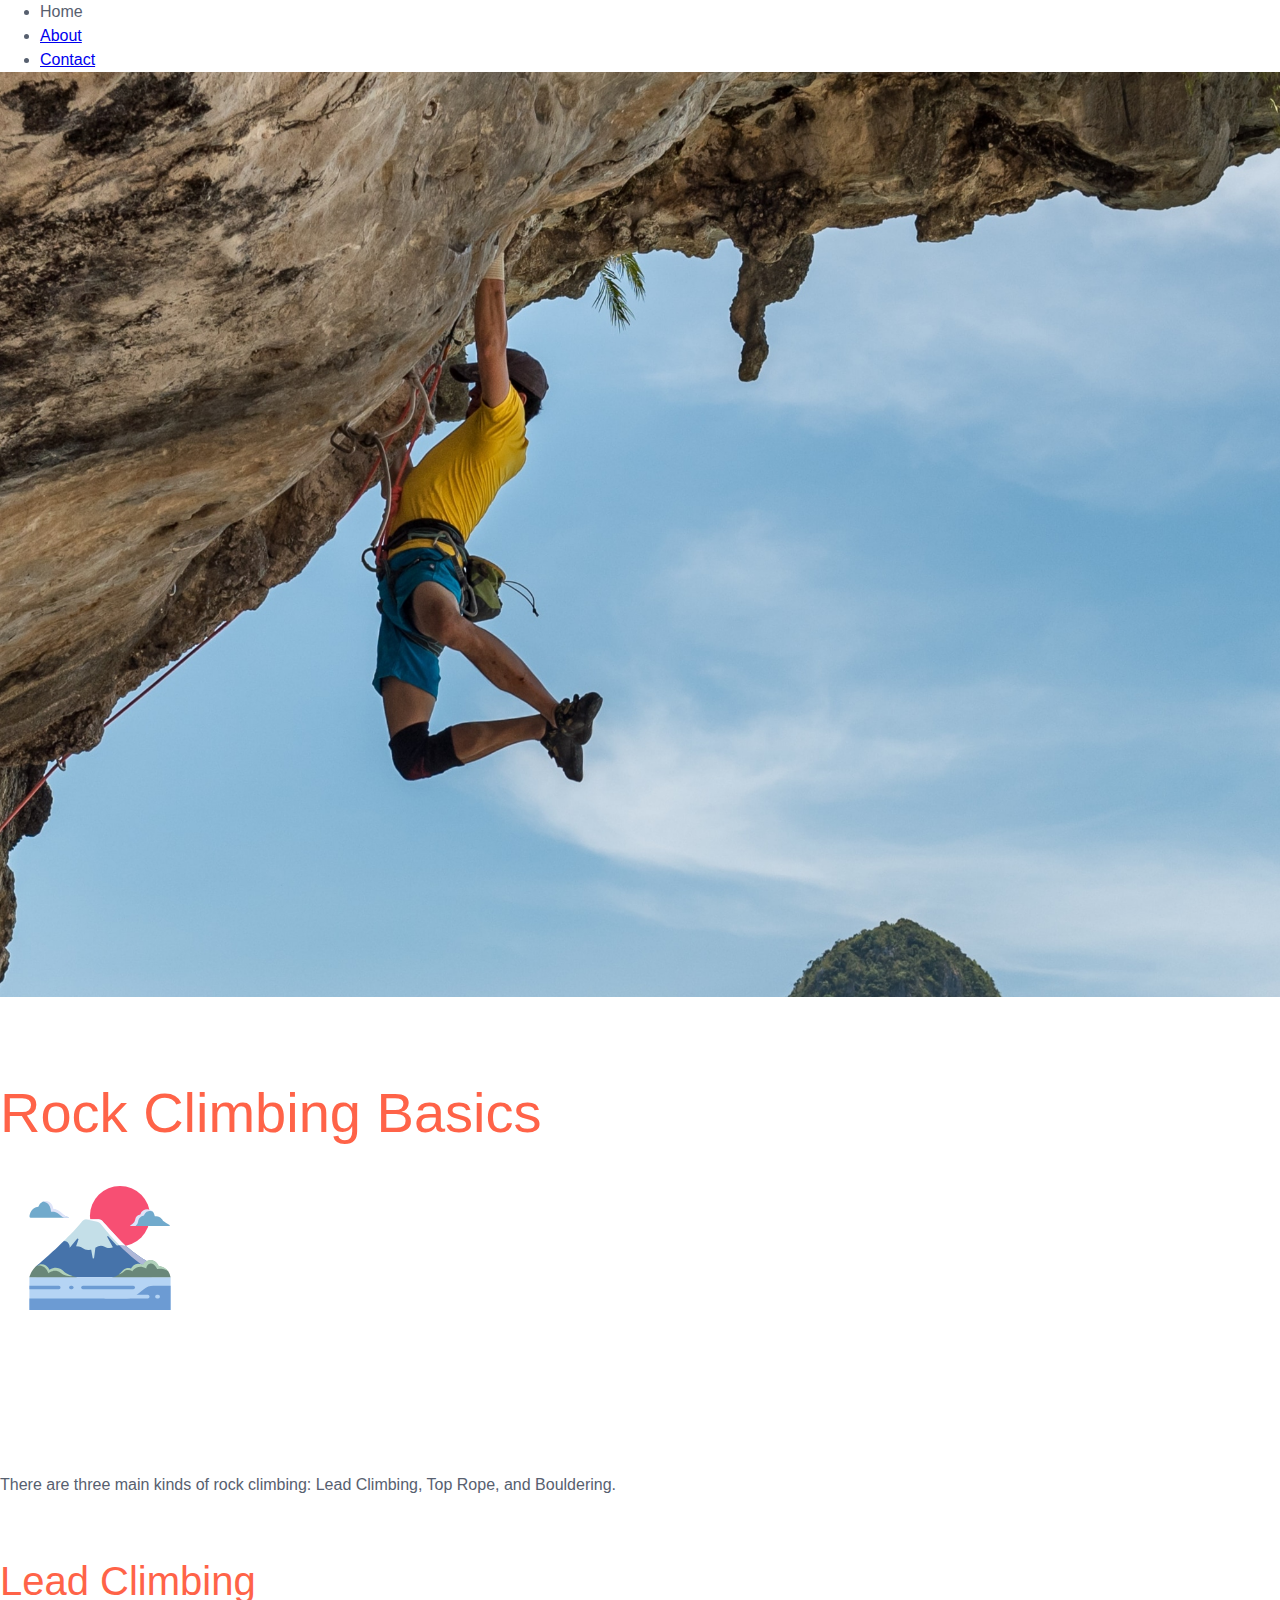
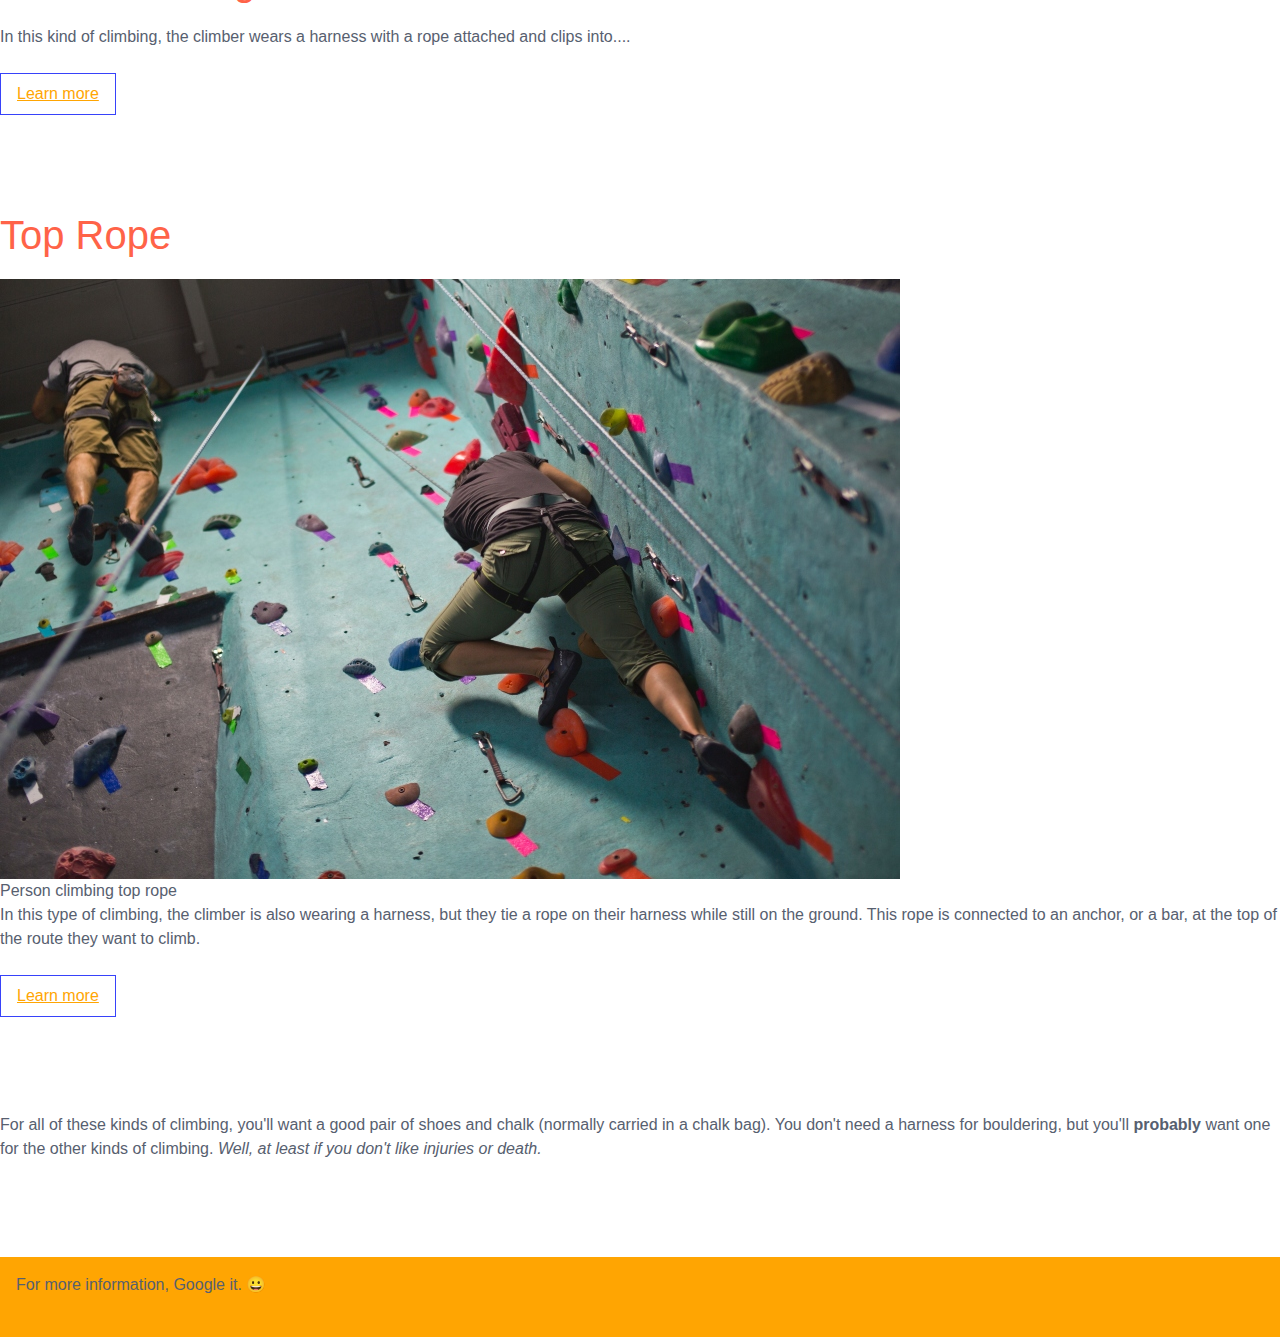
==== index.html @ 95730ff0 "commit" ====
<!DOCTYPE html>
<html lang="en">

<head>
  <meta charset="UTF-8">
  <meta http-equiv="X-UA-Compatible" content="IE=edge">
  <meta name="viewport" content="width=device-width, initial-scale=1.0">
  <meta name="description" content="A page all about Rock Climbing">
  <title>Home - Rock Climbing</title>
  <link rel="apple-touch-icon" sizes="180x180" href="images/apple-touch-icon.png">
  <link rel="icon" type="image/png" sizes="32x32" href="images/favicon-32x32.png">
  <link rel="icon" type="image/png" sizes="16x16" href="images/favicon-16x16.png">
  <link rel="manifest" href="images/site.webmanifest">
  <link rel="stylesheet" href="styles/main.css">
  <link rel="preconnect" href="https://fonts.googleapis.com">
  <link rel="preconnect" href="https://fonts.gstatic.com" crossorigin>
  <link href="https://fonts.googleapis.com/css2?family=Alegreya+SC&family=Permanent+Marker&display=swap"
    rel="stylesheet">
</head>


<body>

  <header>
    <nav>
      <ul>
        <li><a>Home</a></li>
        <li><a href="about/">About</a></li>
        <li><a href="contact/">Contact</a></li>
      </ul>
    </nav>
  </header>

  <main>
    <picture>
      <source media="(min-width: 801px)" srcset="images/hero-climb-2000px.jpg">
      <source media="(min-width: 401px)" srcset="images/hero-climb-800px.jpg">
      <source media="(max-width: 400px)" srcset="images/hero-climb-400px.jpg">
      <img src="images/hero-climb-800px.jpg" alt="Person climbing in the beautiful mountains">
    </picture>

    <h1>Rock Climbing Basics</h1>

    <svg>
      <use href="#icons" />
    </svg>

    <svg>

      <symbol id="icons" viewBox="0 0 340 340" xmlns="http://www.w3.org/2000/svg">
        <circle cx="215.331" cy="97.719" r="68.193" style="fill:#f74f73" />
        <path
          d="M88.025,154.094l17.207-5.417,109.937,7.01,12.746,9.241s34.415,29,59.27,40.47v30.743H25.568l-3.061-22.266S66.811,175.731,88.025,154.094Z"
          style="fill:#4673aa" />
        <path
          d="M287.185,222.82V205.4c-24.855-11.472-59.27-40.47-59.27-40.47l-12.746-9.241-9.732-.62C226.517,177.428,255.091,203.81,287.185,222.82Z"
          style="fill:#aeb7d8" />
        <rect height="74.332" style="fill:#b5d4f4" width="320" x="10" y="236.141" />
        <path
          d="M55.3,221.07c16.385-10.179,27.576-.936,31.2,2.666a38.622,38.622,0,0,0,5.476,4.034c4.909,3.326,15.927,5.9,15.927,5.9a76.12,76.12,0,0,0,10.449,2.473H10s4.057-15.965,15.57-24.987q.552-.432,1.123-.826s13.386-4.1,19.886.08A25.268,25.268,0,0,1,55.3,221.07Z"
          style="fill:#698779" />
        <path
          d="M330,236.141a33.185,33.185,0,0,0-5.035-13.083s-9.126-11-22.413-11.692c0,0-4.823-13.368-18.01-13.385a17.529,17.529,0,0,0-6.594,1.378,17.992,17.992,0,0,0-10.136,9.35s-16.99-8.572-26.868,8.857c0,0-8.656-5.632-17.42,2.362a34.043,34.043,0,0,0-2.755,2.892,55.05,55.05,0,0,1-8.326,7.14c-4.4,3.248-10.173,6.181-16.712,6.181Z"
          style="fill:#698779" />
        <path
          d="M138.569,104.7h28.394A10.675,10.675,0,0,1,175,108.35c8.281,9.476,31.42,35.6,52.914,56.578a32.873,32.873,0,0,0-27.3,2.746,19.143,19.143,0,0,1-13.075,2.153,24.013,24.013,0,0,1-7.091-2.509,17.65,17.65,0,0,0-14.55-1.006,26.207,26.207,0,0,0-6.314,3.334,25.225,25.225,0,0,1-16.6,4.864,24.747,24.747,0,0,1-12.705-4.731,18.983,18.983,0,0,0-7.912-3.233,35.374,35.374,0,0,0-20.964,2.843s.638-15.3-13.383-15.3c0,0,25.809-24.407,42.156-45.318A10.636,10.636,0,0,1,138.569,104.7Z"
          style="fill:#c4dfe8" />
        <path
          d="M227.915,164.928c-21.494-20.982-44.633-47.1-52.914-56.578a10.675,10.675,0,0,0-8.038-3.648H138.569a10.834,10.834,0,0,0-1.34.09l26.852,5.433a11.416,11.416,0,0,1,6.843,4.3,516.849,516.849,0,0,0,42.542,48.87A31.358,31.358,0,0,1,227.915,164.928Z"
          style="fill:#fffaff" />
        <path
          d="M59.575,72.365c1.588,2.52,2.49,6.686,3.059,10.511,0,0,9.921-1.094,19.935,9.319,3.737,3.885,9.818,6.159,14.974,7.73q.563.171,1.151.33a.462.462,0,0,1-.112.911H12.411a2.28,2.28,0,0,1-2.272-2.515c.6-5.777,3.751-19.674,20.168-21.9,0,0,.05-.253.169-.7a16.419,16.419,0,0,1,9.431-11S52.93,61.817,59.575,72.365Z"
          style="fill:#71aacc" />
        <path
          d="M239.565,119.952h87.692a1.075,1.075,0,0,0,.493-2.032,75.838,75.838,0,0,1-14.109-9.045s-7.185-13.82-19.46-10.652a22.815,22.815,0,0,0-1.508-5.524,16.66,16.66,0,0,0-3.507-5.428S276.239,78.7,263,94.844c-.076.093-10.093,1.2-11.917,10.676-.7,3.627-3.559,6.7-6.29,9.182a20.872,20.872,0,0,1-5.581,3.628A.85.85,0,0,0,239.565,119.952Z"
          style="fill:#71aacc" />
        <path d="M245.292,263.691H131.35a4,4,0,0,1,0-8H245.292a4,4,0,1,1,0,8Z" style="fill:#6c9bd3" />
        <path d="M106.062,263.691h-2.084a4,4,0,0,1,0-8h2.084a4,4,0,1,1,0,8Z" style="fill:#6c9bd3" />
        <path d="M76.607,255.691H10v8H76.607a4,4,0,1,0,0-8Z" style="fill:#6c9bd3" />
        <path d="M101.408,169.389l16.722-20.222a1.754,1.754,0,0,1,3.008,1.694l-8.26,23.718Z" style="fill:#4673aa" />
        <path d="M199.218,168.4l-12.661-23.548a1.266,1.266,0,0,1,2.042-1.462l25.781,27.709Z" style="fill:#4673aa" />
        <path d="M159.586,169.646l-2.952,22.711a1.633,1.633,0,0,1-3.225.086l-4.21-22.8Z" style="fill:#c4dfe8" />
        <path
          d="M269.286,263.325,252.8,276.6a34.522,34.522,0,0,1-21.654,7.635H10v26.24H330V255.691H290.94A34.531,34.531,0,0,0,269.286,263.325Z"
          style="fill:#6c9bd3" />
        <path d="M278.269,284.233H182.123a4,4,0,0,1,0-8h96.146a4,4,0,0,1,0,8Z" style="fill:#b5d4f4" />
        <path d="M301.84,284.233h-2.778a4,4,0,0,1,0-8h2.778a4,4,0,0,1,0,8Z" style="fill:#b5d4f4" />
        <path
          d="M98.694,100.254q-.588-.158-1.151-.329a31.661,31.661,0,0,1-13.5-8.454c-10.015-10.413-19.549-9.583-19.549-9.583a29.255,29.255,0,0,0-3.087-9.62c-4.486-8.351-14.057-10.44-21.5-7.208.115-.013,17.382-1.906,19.241,22.892,0,0,10.8-2.091,18.033,5.546A29.35,29.35,0,0,0,84.3,99.153c1.228.675,2.621,1.373,4.122,2.013H98.582A.463.463,0,0,0,98.694,100.254Z"
          style="fill:#dfe4f9" />
        <path
          d="M256.038,111.649c1.467-14.247,13.619-15.5,13.619-15.5,5.573-14.242,19.1-9.025,19.5-8.868-8.144-8.351-23.749-5.916-27.8,6.581-.038.115-.074.23-.11.347,0,0-9.56,1.509-11.384,10.985a17.061,17.061,0,0,1-5.078,9.512,20.849,20.849,0,0,1-5.58,3.628.85.85,0,0,0,.359,1.622h11.119A11.292,11.292,0,0,0,256.038,111.649Z"
          style="fill:#dfe4f9" />
        <path
          d="M303.437,210.815s-5.457-13.643-18.644-13.66a18.393,18.393,0,0,0-6.772,1.335c-3.323,1.316-8.2,4.08-10.593,9.457,0,0-17.207-8.728-27.085,8.7,0,0-8.817-4.786-17.584,3.219a23.087,23.087,0,0,0-2.22,2.406,47.035,47.035,0,0,1-8.1,7.685c4.064-1.341,8.678-3.484,12.049-6.855a10.921,10.921,0,0,1,5.9-3.017,18.146,18.146,0,0,1,13.19,2.734s10.074-17.639,31.419-6.172c0,0,.231-9.366,9.081-11.244s15.509,12.124,15.509,12.124,14.486-3.188,25.373,5.53C321.181,217.336,314.644,211.711,303.437,210.815Z"
          style="fill:#b0d1ba" />
        <path
          d="M92.432,226.591a34.051,34.051,0,0,1-4.858-4.121c-3.619-3.6-15.621-13.285-32.006-3.106a21.732,21.732,0,0,0-8.065-9.883c-6.5-4.18-14.457-3.523-20.807.851,6.828-1.221,20.206-1.02,26.2,17.035,0,0,13.72-11.681,27.516-1.495a40.379,40.379,0,0,0,12.359,6.433,35.5,35.5,0,0,0,15.124,1.361A59.131,59.131,0,0,1,92.432,226.591Z"
          style="fill:#b0d1ba" />

      </symbol>
    </svg>


    <p>There are three main kinds of rock climbing: Lead Climbing, Top Rope, and Bouldering. </p>

    <article>
      <h2>Lead Climbing</h2>
      <p>In this kind of climbing, the climber wears a harness with a rope attached and clips into....</p>

      <a href="#" class="button">Learn more</a>
    </article>

    <article>
      <h2>Top Rope</h2>

      <figure>
        <img src="images/resized-top-rope.jpg" alt="Top Rope rock climbing route" width="900" height="600">
        <figcaption>Person climbing top rope</figcaption>
      </figure>

      <p>In this type of climbing, the climber is also wearing a harness, but they tie a rope on their harness while
        still on the ground.
        This rope is connected to an anchor, or a bar, at the top of the route they want to climb.
      </p>

      <a href="#" class="button">Learn more</a>
    </article>

  </main>

  <aside>
    <p>
      For all of these kinds of climbing, you'll want a good pair of shoes and chalk (normally carried in a chalk bag).
      You don't need a harness for bouldering, but you'll <strong>probably</strong> want one for the other kinds of
      climbing. <em>Well, at least if you don't like injuries or death.</em>
    </p>
  </aside>



  <footer>
    <p>For more information, Google it. 😀</p>
  </footer>




</body>

</html>
---- styles/main.css ----
/*****************************************************/
/* This semester we will be using my variation of    */
/* Josh Comeau's CSS Reset instead of normalize      */
/* Read more at                                      */
/* https://www.joshwcomeau.com/css/custom-css-reset/ */
/*****************************************************/
/* Always add your CSS below the reset CSS           */
/*****************************************************/
:root {
  --color-font: #57606f; /* font colors */
  --color-primary: #ff6348; /* bruschetta tomato */
  --color-secondary: #3742fa; /* bright greek */
  --color-accent: #ffa502; /* orange */
  --color-accent-light: #70a1ff; /* french sky blue */
}

*,
*::before,
*::after {
  box-sizing: border-box;
}

* {
  margin: 0;
  /* this an experimental line-height; if it breaks, add line-height: 1.5 to body */
  line-height: calc(1em + 0.5rem);
}

html,
body {
  height: 100%;
}

body {
  margin: 0;
  -webkit-font-smoothing: antialiased;
}

img,
picture,
video,
canvas,
svg {
  display: block;
  max-width: 100%;
  height: auto;
}

input,
button,
textarea,
select {
  font: inherit;
}

/* until you get a feel for overflow, I'll keep these next two commented out */
/* p,
h1,
h2,
h3,
h4,
h5,
h6 {
  overflow-wrap: break-word;
} */

/* p {
  overflow-wrap: break-word;
  hyphens: auto;
} */

/* temp CSS for HTML only assignments */
picture img {
  width: 100%;
}

svg {
  width: 200px;
}

/* temp fix to size about img */
img[srcset] {
  width: 50%;
  height: auto;
  margin: 2rem auto;
}

/* temporary fix to size svg images */
img[src$="svg"] {
  width: 200px;
}

/************ add your CSS here *****************/

body {
  font-family: "Alegreya", sans-serif;
  color: var(--color-font);
  /* background-color: var(--color-accent-light); */
  /* display: flex;
  flex-direction: column; */
}

h1,
h2,
h3,
h4 {
  color: var(--color-primary);
  font-family: "Permanent Marker", sans-serif;
  font-weight: 400;
  margin-bottom: 0.5em;
  margin-top: 1.5em;
}

h1 {
  font-size: 3.5rem;
}

h2 {
  font-size: 2.5rem;
}

h3 {
  font-size: 2rem;
}

p {
  margin-bottom: 1.5rem;
}

.button {
  border: 1px solid var(--color-secondary);
  color: var(--color-accent);
  cursor: pointer;
  display: inline-block;
  padding: 0.5rem 1rem;
  transition: background-color 350ms ease-in-out, 350ms ease-in-out;
}

.button:hover {
  background-color: (var(--color-secondary));
  color: var(--color-secondary);
}

/* main {
  margin: 0 auto;
  padding: 0 1rem;
  max-width: 50rem;
} */

article,
aside {
  margin-bottom: 6rem;
}

footer {
  padding: 1rem 1rem;
  background-color: var(--color-accent);
}
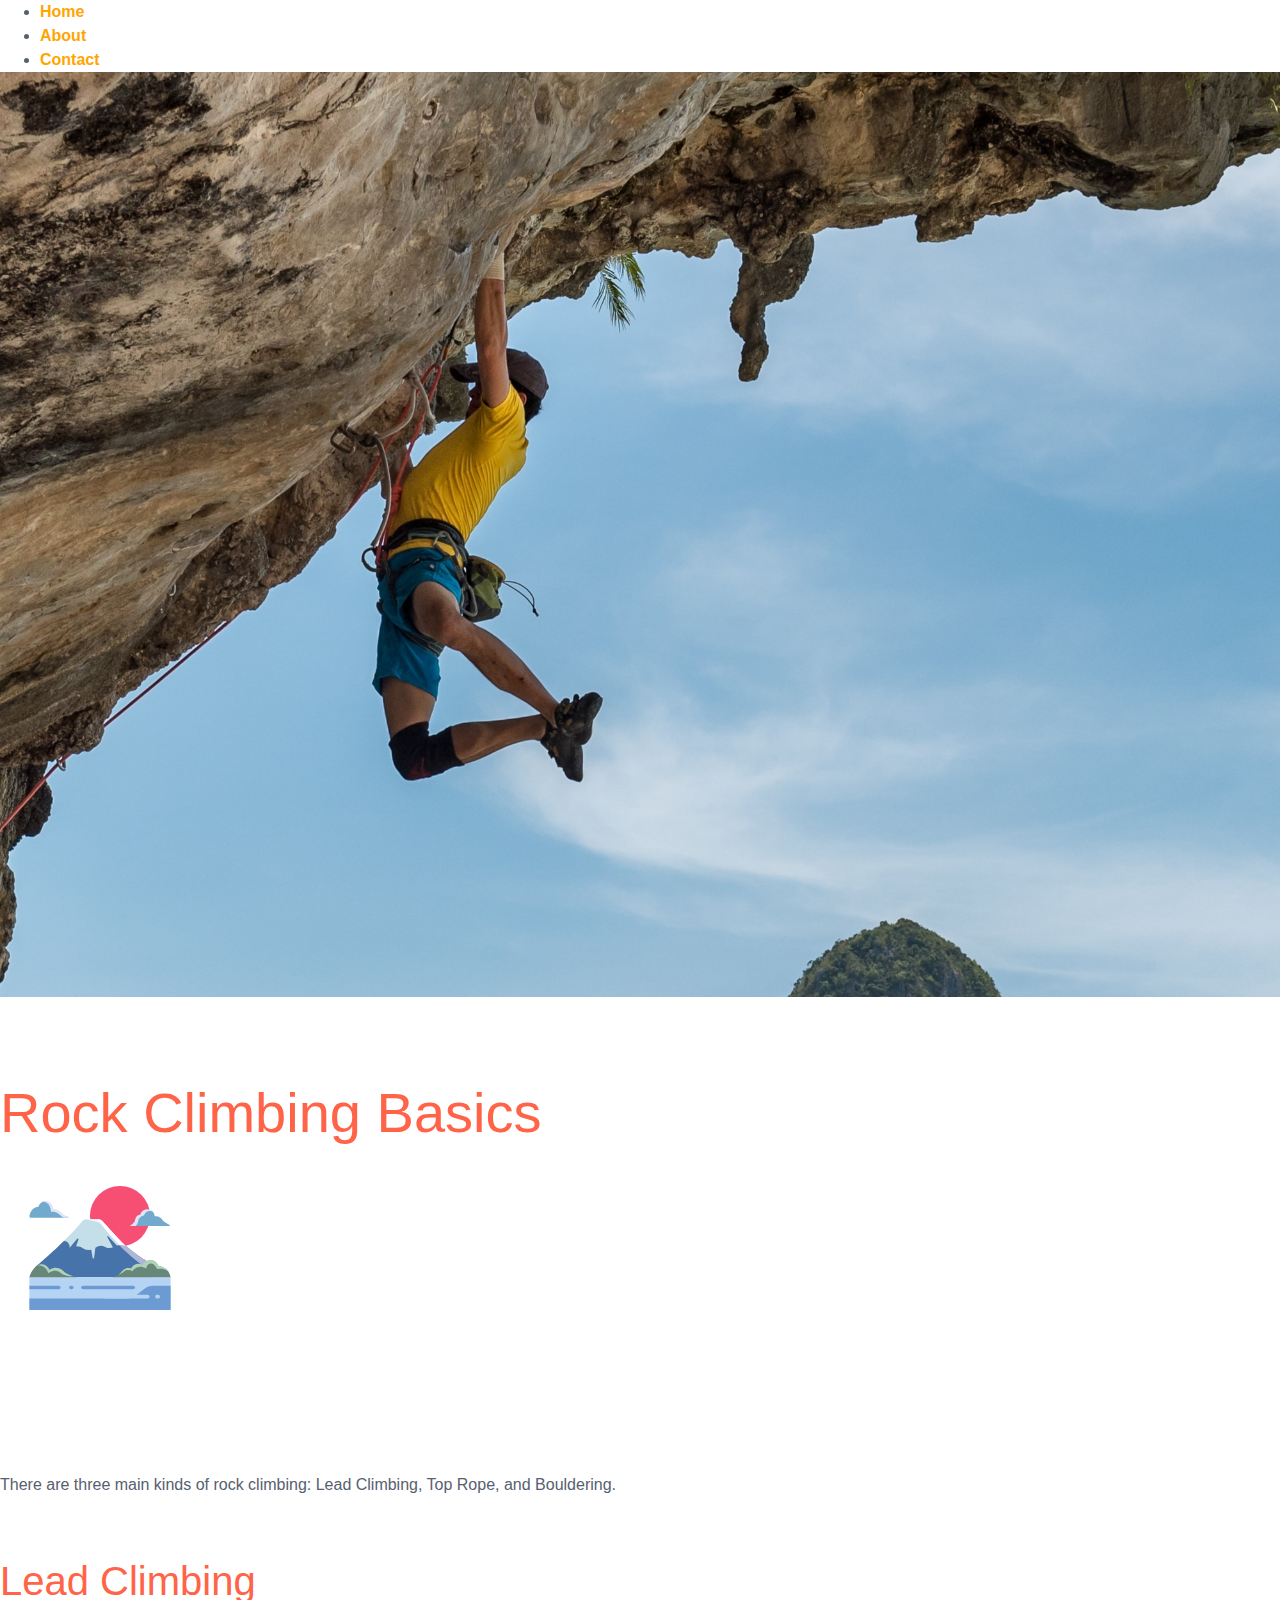
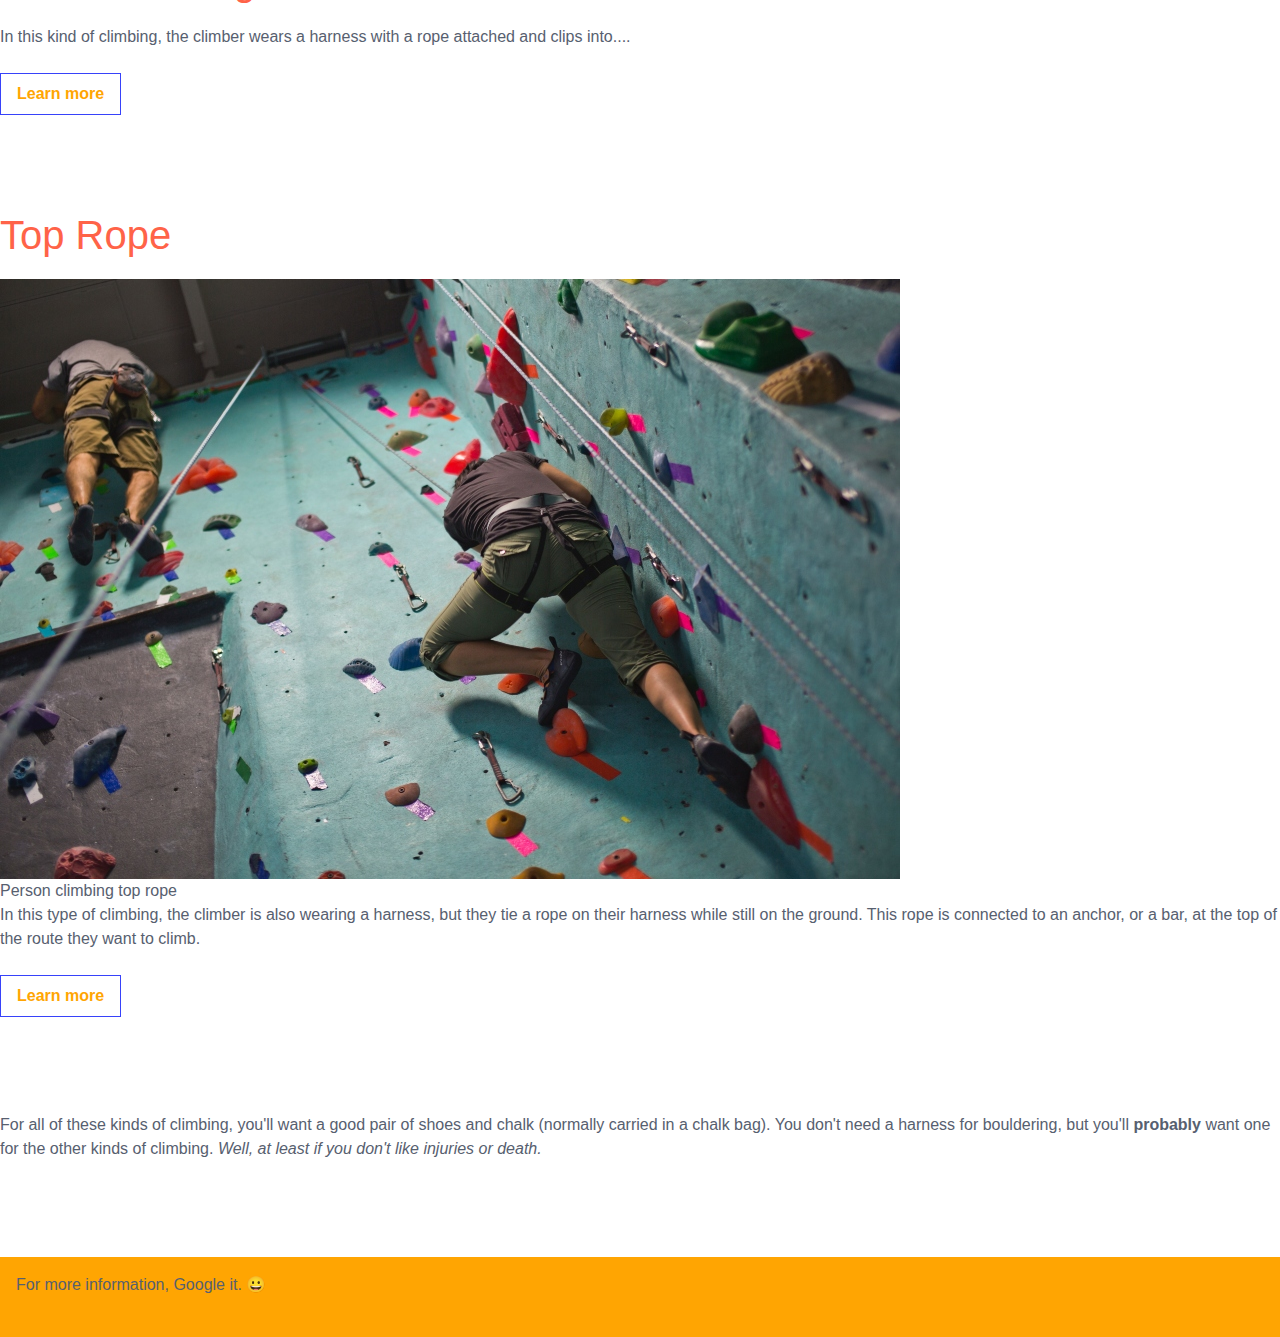
==== commit e290caff: "commit" ====
--- a/index.html
+++ b/index.html
@@ -11,11 +11,12 @@
   <link rel="icon" type="image/png" sizes="32x32" href="images/favicon-32x32.png">
   <link rel="icon" type="image/png" sizes="16x16" href="images/favicon-16x16.png">
   <link rel="manifest" href="images/site.webmanifest">
+  <link href="https://fonts.googleapis.com/css2?family=Alegreya+SC&family=Permanent+Marker&display=swap"
+    rel="stylesheet">
   <link rel="stylesheet" href="styles/main.css">
   <link rel="preconnect" href="https://fonts.googleapis.com">
   <link rel="preconnect" href="https://fonts.gstatic.com" crossorigin>
-  <link href="https://fonts.googleapis.com/css2?family=Alegreya+SC&family=Permanent+Marker&display=swap"
-    rel="stylesheet">
+
 </head>
 
 
--- a/styles/main.css
+++ b/styles/main.css
@@ -156,3 +156,13 @@
   padding: 1rem 1rem;
   background-color: var(--color-accent);
 }
+
+a {
+  text-decoration: none;
+  color: var(--color-accent);
+  font-weight: 700;
+}
+
+a[href]:hover {
+  color: var(--color-accent-light);
+}
